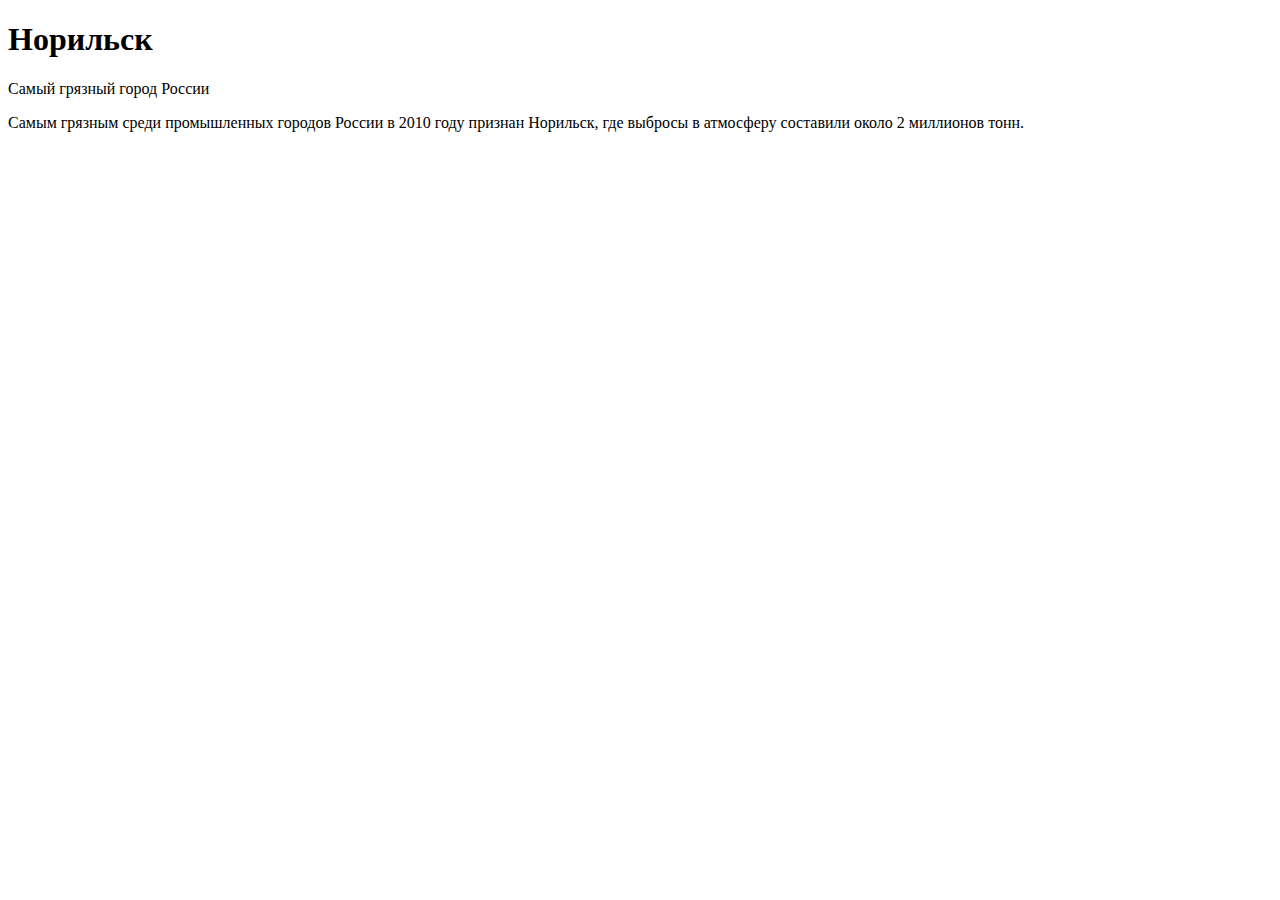
==== homework/index.html @ 815b5be7 "Add files via upload" ====
<!DOCTYPE html>
<html>
<head>
	<meta charset="utf-8">
	<link rel="stylesheet" type="text/css" href="gstyle.css">
	<link href="https://unpkg.com/aos@2.3.1/dist/aos.css" rel="stylesheet">
	<title>Норильск</title>


</head>
<body>
	<section>
		<header>
			<h1 class = "elegantshadow">Норильск</h1>
			<p сlass = "main-p">Самый грязный город России</p>
		</header>
		<div class="pre-content">
			<p>
				Самым грязным среди промышленных городов России в 2010 году признан Норильск, где выбросы в атмосферу составили около 2 миллионов тонн.
			</p>
		</div>
		<div class="photos">
			<div class="main-photos" data-aos="fade-in"></div>
			<div class="main-photos"  data-aos="fade-in" data-aos-delay = "200"></div>
			<div class="main-photos" data-aos="fade-in" data-aos-delay = "400"></div>
			<div class="main-photos"  data-aos="fade-in" data-aos-delay = "600"></div>
		</div>
		<footer class="page-footer"></footer>
	</section>
	<script src="https://unpkg.com/aos@2.3.1/dist/aos.js"></script>
	<script src="js/js1.js"></script>
</body>
</html>
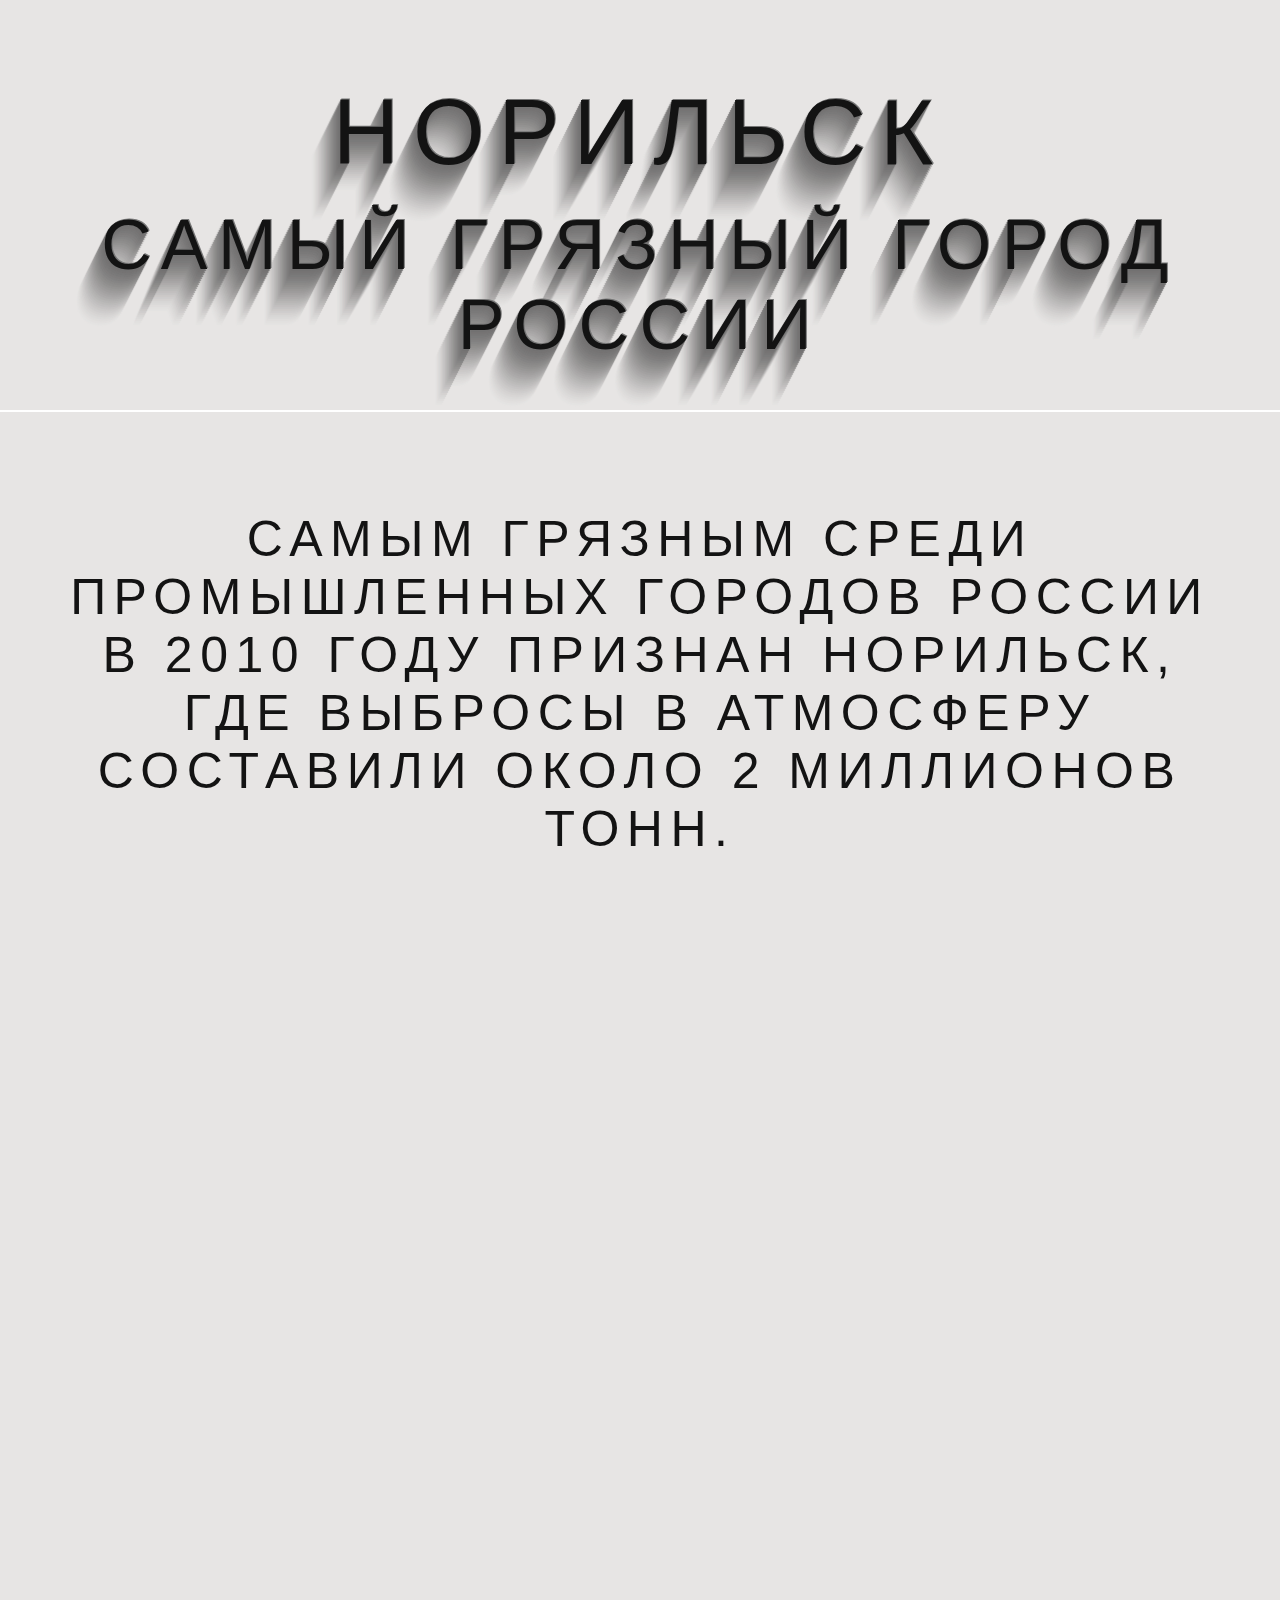
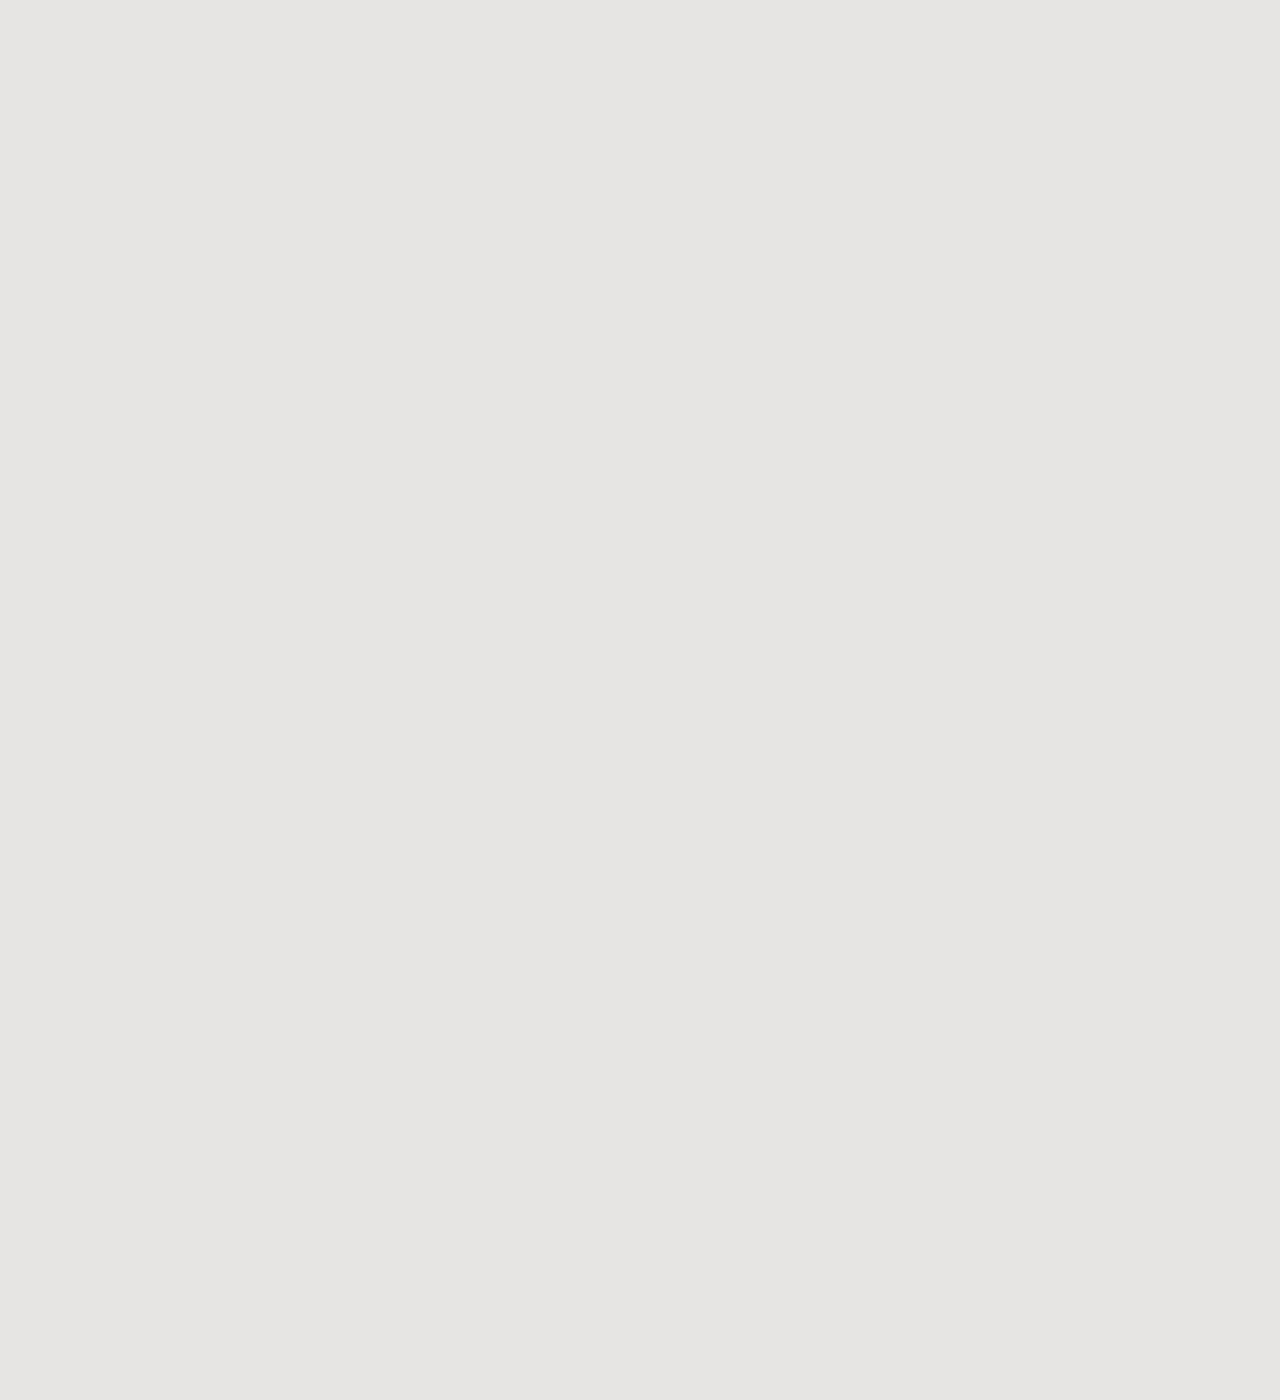
==== commit fed5385b: "Update index.html" ====
--- a/homework/index.html
+++ b/homework/index.html
@@ -2,7 +2,7 @@
 <html>
 <head>
 	<meta charset="utf-8">
-	<link rel="stylesheet" type="text/css" href="gstyle.css">
+	<link rel="stylesheet" type="text/css" href="style.css">
 	<link href="https://unpkg.com/aos@2.3.1/dist/aos.css" rel="stylesheet">
 	<title>Норильск</title>
 
@@ -30,4 +30,4 @@
 	<script src="https://unpkg.com/aos@2.3.1/dist/aos.js"></script>
 	<script src="js/js1.js"></script>
 </body>
-</html>+</html>
--- a/homework/style.css
+++ b/homework/style.css
@@ -0,0 +1,122 @@
+* {
+	margin: 0;
+	padding: 0;
+}
+body {
+	width: 100%;
+	height: 3000px;
+	background: #e7e5e4;
+}
+header {
+	width: 100%;
+	height: 500px;
+}
+h1 {
+  font-family: "Avant Garde", Avantgarde, "Century Gothic", CenturyGothic, "AppleGothic", sans-serif;
+  font-size: 92px;
+  padding: 80px 50px;
+  text-align: center;
+  text-transform: uppercase;
+  text-rendering: optimizeLegibility;
+  font-weight: normal;
+  padding-bottom: 10px;
+
+}
+h1.elegantshadow {
+  color: #131313;
+  background-color: #e7e5e4;
+  letter-spacing: 0.15em;
+  text-shadow: 1px -1px 0 #767676, -1px 2px 1px #737272, -2px 4px 1px #767474, -3px 6px 1px #787777, -4px 8px 1px #7b7a7a, -5px 10px 1px #7f7d7d, -6px 12px 1px #828181, -7px 14px 1px #868585, -8px 16px 1px #8b8a89, -9px 18px 1px #8f8e8d, -10px 20px 1px #949392, -11px 22px 1px #999897, -12px 24px 1px #9e9c9c, -13px 26px 1px #a3a1a1, -14px 28px 1px #a8a6a6, -15px 30px 1px #adabab, -16px 32px 1px #b2b1b0, -17px 34px 1px #b7b6b5, -18px 36px 1px #bcbbba, -19px 38px 1px #c1bfbf, -20px 40px 1px #c6c4c4, -21px 42px 1px #cbc9c8, -22px 44px 1px #cfcdcd, -23px 46px 1px #d4d2d1, -24px 48px 1px #d8d6d5, -25px 50px 1px #dbdad9, -26px 52px 1px #dfdddc, -27px 54px 1px #e2e0df, -28px 56px 1px #e4e3e2;
+}
+h1.deepshadow {
+  color: #e0dfdc;
+  background-color: #333;
+  letter-spacing: 0.1em;
+  text-shadow: 0 -1px 0 #fff, 0 1px 0 #2e2e2e, 0 2px 0 #2c2c2c, 0 3px 0 #2a2a2a, 0 4px 0 #282828, 0 5px 0 #262626, 0 6px 0 #242424, 0 7px 0 #222, 0 8px 0 #202020, 0 9px 0 #1e1e1e, 0 10px 0 #1c1c1c, 0 11px 0 #1a1a1a, 0 12px 0 #181818, 0 13px 0 #161616, 0 14px 0 #141414, 0 15px 0 #121212, 0 22px 30px rgba(0, 0, 0, 0.9);
+}
+h1.insetshadow {
+  color: #202020;
+  background-color: #2d2d2d;
+  letter-spacing: 0.1em;
+  text-shadow: -1px -1px 1px #111, 2px 2px 1px #363636;
+}
+h1.retroshadow {
+  color: #2c2c2c;
+  background-color: #d5d5d5;
+  letter-spacing: 0.05em;
+  text-shadow: 4px 4px 0px #d5d5d5, 7px 7px 0px rgba(0, 0, 0, 0.2);
+}
+p {
+	font-family: "Avant Garde", Avantgarde, "Century Gothic", CenturyGothic, "AppleGothic", sans-serif;
+	font-size: 70px;
+	padding: 10px 50px;
+	text-align: center;
+	text-transform: uppercase;
+	text-rendering: optimizeLegibility;
+	color: #131313;
+  	background-color: #e7e5e4;
+ 	letter-spacing: 0.15em;
+  	text-shadow: 1px -1px 0 #767676, -1px 2px 1px #737272, -2px 4px 1px #767474, -3px 6px 1px #787777, -4px 8px 1px #7b7a7a, -5px 10px 1px #7f7d7d, -6px 12px 1px #828181, -7px 14px 1px #868585, -8px 16px 1px #8b8a89, -9px 18px 1px #8f8e8d, -10px 20px 1px #949392, -11px 22px 1px #999897, -12px 24px 1px #9e9c9c, -13px 26px 1px #a3a1a1, -14px 28px 1px #a8a6a6, -15px 30px 1px #adabab, -16px 32px 1px #b2b1b0, -17px 34px 1px #b7b6b5, -18px 36px 1px #bcbbba, -19px 38px 1px #c1bfbf, -20px 40px 1px #c6c4c4, -21px 42px 1px #cbc9c8, -22px 44px 1px #cfcdcd, -23px 46px 1px #d4d2d1, -24px 48px 1px #d8d6d5, -25px 50px 1px #dbdad9, -26px 52px 1px #dfdddc, -27px 54px 1px #e2e0df, -28px 56px 1px #e4e3e2;
+}
+.photos {
+	width: 100%;
+	height: 300px;
+}
+div.main-photos {
+	width: 250px;
+	height: 250px;
+	float: left;
+	margin-left: 50px;
+	margin-top: 25px;
+}
+div.main-photos:nth-of-type(1) {
+	background: url(https://kibika.com/images/082.jpg);
+	-moz-background-size: cover; 
+    -webkit-background-size: cover; 
+    -o-background-size: cover; 
+    background-size: cover;
+    margin-left: 70px;
+}
+div.main-photos:nth-of-type(2), div.main-photos:nth-of-type(3), div.main-photos:nth-of-type(4) {
+	margin-left: 70px;
+} 
+div.main-photos:nth-of-type(2) {
+	background: url(https://topstens.ru/wp-content/uploads/2014/04/Norilsk.jpg);
+	-moz-background-size: cover; 
+    -webkit-background-size: cover; 
+    -o-background-size: cover; 
+    background-size: cover;
+}
+div.main-photos:nth-of-type(3) {
+	background: url(https://mestoprozhivaniya.ru/uploads/images/2014/09/Samyjj-gryaznyjj-gorod-Rossii-Norilsk.jpg);
+	-moz-background-size: cover; 
+    -webkit-background-size: cover; 
+    -o-background-size: cover; 
+    background-size: cover;
+}
+div.main-photos:nth-of-type(4) {
+	background: url(https://nesiditsa.ru/wp-content/uploads/2012/09/Norilsk.-Promzona.jpg);
+	-moz-background-size: cover; 
+    -webkit-background-size: cover; 
+    -o-background-size: cover; 
+    background-size: cover;
+}
+.pre-content {
+	width: 100%;
+	height: 400px;
+}
+.pre-content p {
+	font-family: "Avant Garde", Avantgarde, "Century Gothic", CenturyGothic, "AppleGothic", sans-serif;
+	font-size: 50px;
+	padding: 10px 50px;
+	text-align: center;
+	text-transform: uppercase;
+	color: #131313;
+  	background-color: #e7e5e4;
+  	text-shadow: none;
+ }
+ header p {
+ 	padding-bottom: 45px;
+ 	border-bottom: 2px solid white;
+ 	border-bottom-style: inset;
+ }
